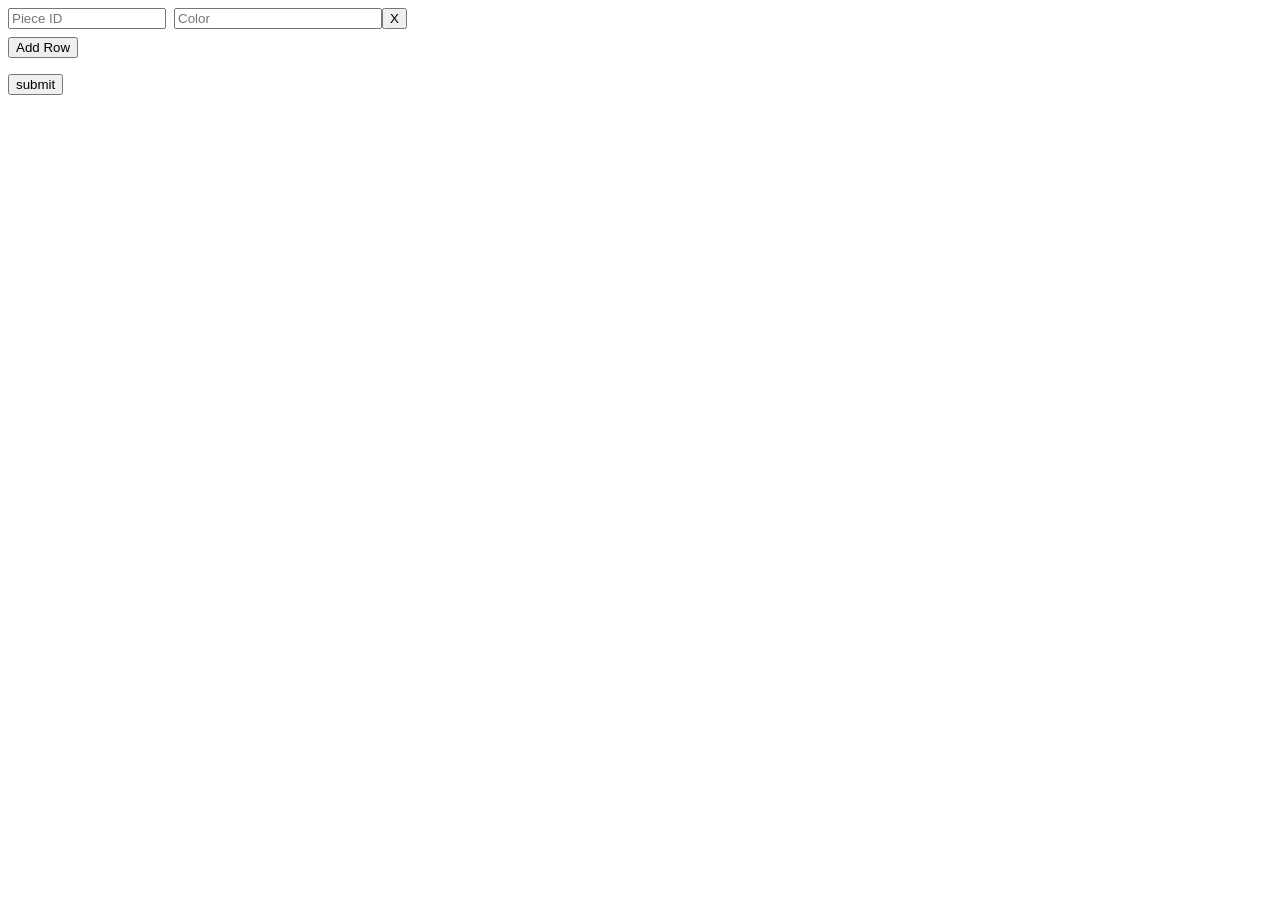
==== static/index.html @ b463d8c3 "Basic frontend" ====
<!DOCTYPE html>
<html lang="en">

<head>
	<meta charset="UTF-8">
	<meta name="viewport" content="width=device-width, initial-scale=1.0">
	<title>BrickIntersect</title>
	<link rel="stylesheet" type="text/css" href="style.css">
	<script src="app.js" defer></script>
</head>

<body>
	<div>
		<form method="POST" action="/query" id="piece-form">
			<div id="rows-container">
				<div class="row">
					<input class="piece-id-field" name="piece_ids" type="number" placeholder="Piece ID" required
						autocomplete="off">
					<div class="color-field-container">
						<input class="color-input" name="colors" type="text" placeholder="Color" required
							autocomplete="off">
						<div class="suggestions" role="listbox" aria-label="Suggestions"></div>
					</div>
					<button type="button" class="remove-row" style="margin-left: 8px;">X</button>
				</div>
			</div>
			<button type="button" id="add-row">Add Row</button>
			<input type="submit" value="submit" style="display: block; margin-top: 16px;">
		</form>
	</div>
</body>

</html>
---- static/style.css ----
.row {
	display: flex;
	align-items: center;
	margin-bottom: 8px;
}

.piece-id-field {
	width: 150px;
}

.color-field-container {
	position: relative;
	display: inline-flex;
	flex-direction: column;
	width: 200px;
	margin-left: 8px;
}

.color-input {
	width: 100%;
}

.suggestions {
	position: absolute;
	top: calc(100% + 4px);
	left: 0;
	right: 0;
	border: 1px solid #ccc;
	background: #fff;
	z-index: 10;
	display: none;
	max-height: 180px;
	overflow-y: auto;
	min-height: 32px;
}

.suggestions.open {
	display: block;
}

.suggestion-item {
	width: 100%;
	border: 0;
	background: transparent;
	text-align: left;
	padding: 6px 8px;
	cursor: pointer;
	display: flex;
	align-items: center;
	gap: 8px;
}

.color-preview {
	width: 16px;
	height: 16px;
	border: 1px solid #999;
	border-radius: 2px;
	flex-shrink: 0;
}

.suggestion-item:hover {
	background: #e8f0fe;
}

.suggestion-item.active {
	background: #d2e3fc;
}

.suggestion-item.empty {
	cursor: default;
	color: #666;
}
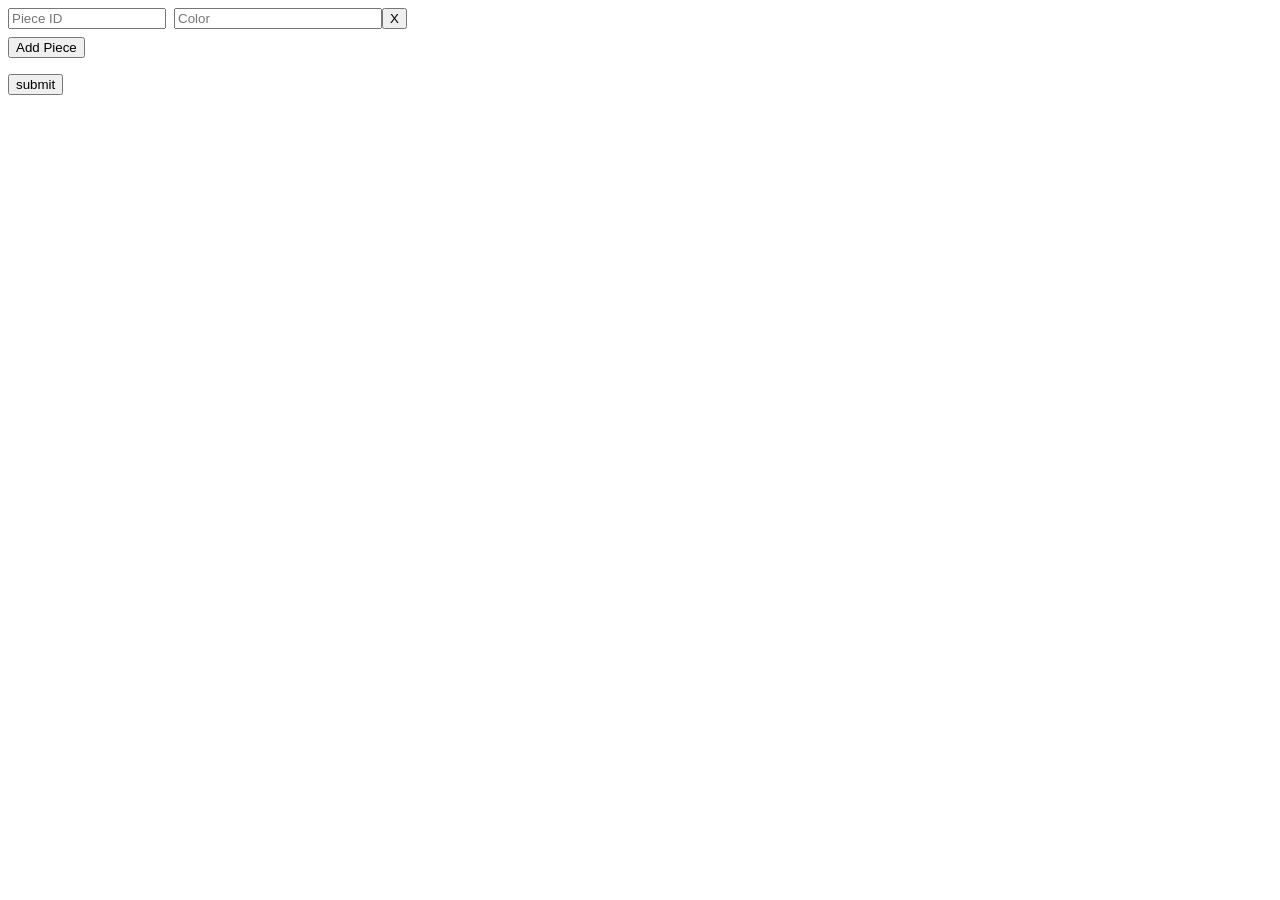
==== commit e58538a1: "Basic result page" ====
--- a/static/index.html
+++ b/static/index.html
@@ -7,6 +7,7 @@
 	<title>BrickIntersect</title>
 	<link rel="stylesheet" type="text/css" href="style.css">
 	<script src="app.js" defer></script>
+	<link rel="icon" type="image/png" href="assets/favicon.png">
 </head>
 
 <body>
@@ -24,7 +25,7 @@
 					<button type="button" class="remove-row" style="margin-left: 8px;">X</button>
 				</div>
 			</div>
-			<button type="button" id="add-row">Add Row</button>
+			<button type="button" id="add-row">Add Piece</button>
 			<input type="submit" value="submit" style="display: block; margin-top: 16px;">
 		</form>
 	</div>
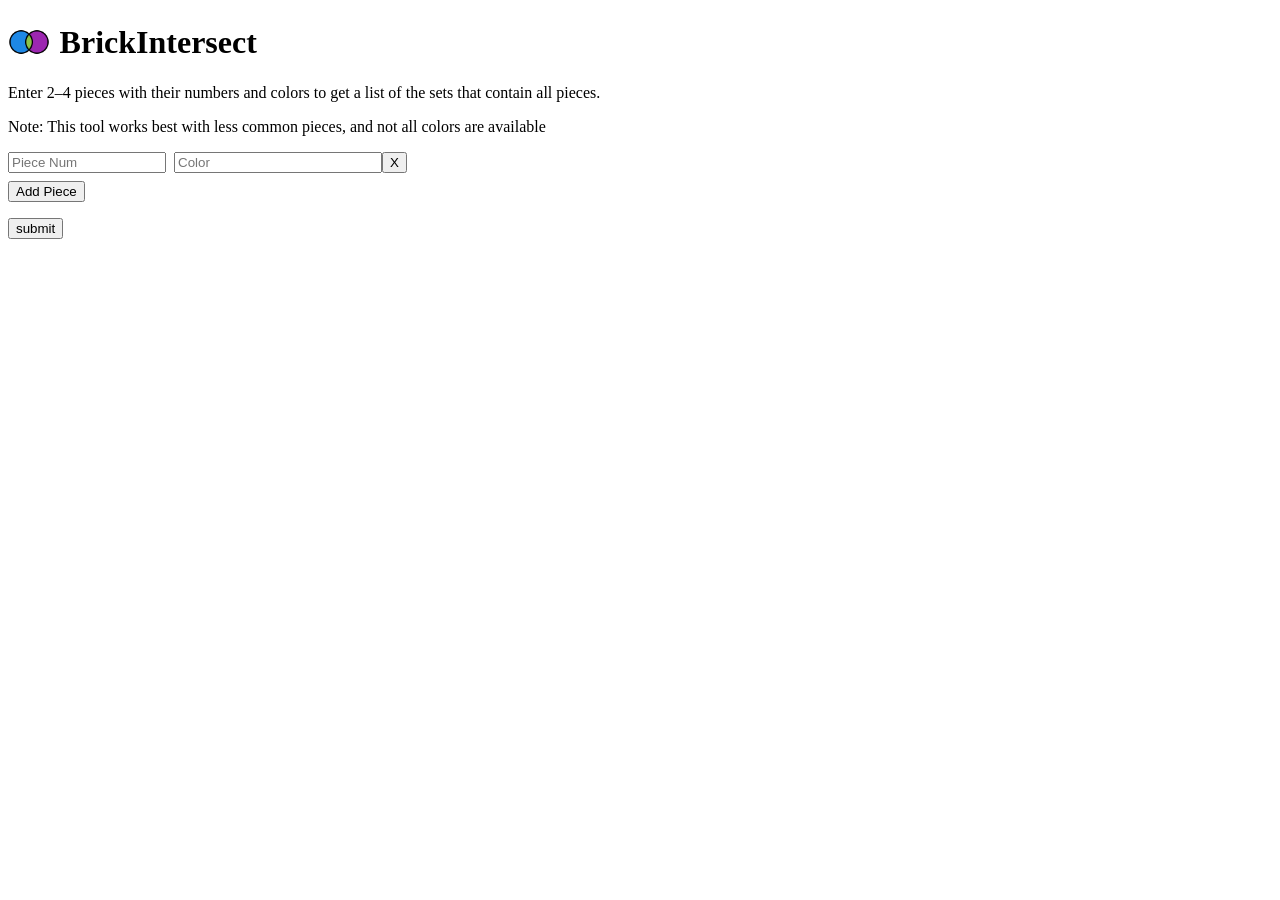
==== commit 5a2c3732: "Update pages" ====
--- a/static/index.html
+++ b/static/index.html
@@ -11,11 +11,14 @@
 </head>
 
 <body>
+	<h1><img src="assets/favicon.png" style="display: inline-block; vertical-align: -0.3em; height: 1.3em; margin-right: 10px;">BrickIntersect</h1>
+	<p>Enter 2–4 pieces with their numbers and colors to get a list of the sets that contain all pieces.</p>
+	<p>Note: This tool works best with less common pieces, and not all colors are available</p>
 	<div>
 		<form method="POST" action="/query" id="piece-form">
 			<div id="rows-container">
 				<div class="row">
-					<input class="piece-id-field" name="piece_ids" type="number" placeholder="Piece ID" required
+					<input class="piece-id-field" name="piece_ids" type="number" placeholder="Piece Num" required
 						autocomplete="off">
 					<div class="color-field-container">
 						<input class="color-input" name="colors" type="text" placeholder="Color" required
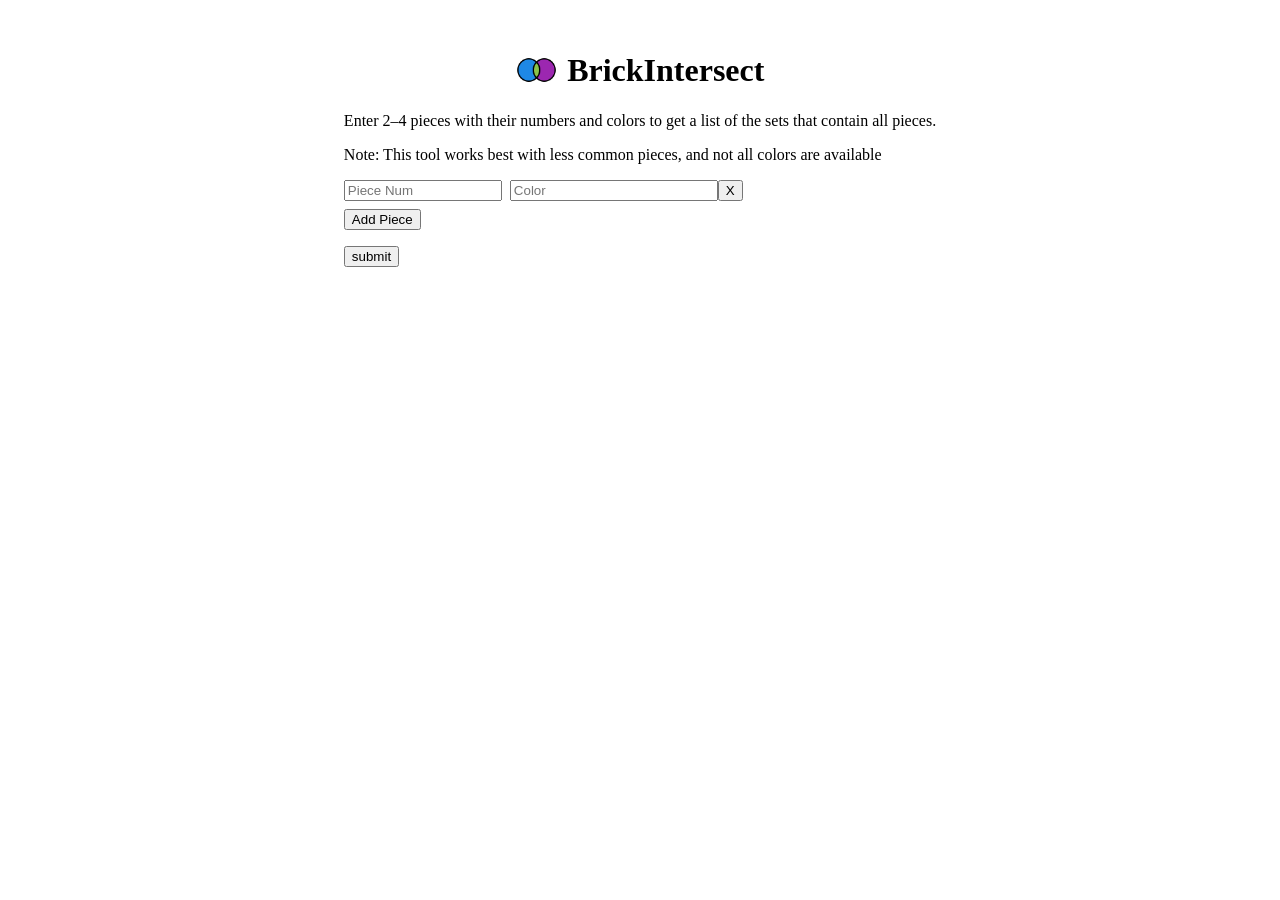
==== commit 599878df: "Center page contents" ====
--- a/static/index.html
+++ b/static/index.html
@@ -11,26 +11,32 @@
 </head>
 
 <body>
-	<h1><img src="assets/favicon.png" style="display: inline-block; vertical-align: -0.3em; height: 1.3em; margin-right: 10px;">BrickIntersect</h1>
-	<p>Enter 2–4 pieces with their numbers and colors to get a list of the sets that contain all pieces.</p>
-	<p>Note: This tool works best with less common pieces, and not all colors are available</p>
-	<div>
-		<form method="POST" action="/query" id="piece-form">
-			<div id="rows-container">
-				<div class="row">
-					<input class="piece-id-field" name="piece_ids" type="number" placeholder="Piece Num" required
-						autocomplete="off">
-					<div class="color-field-container">
-						<input class="color-input" name="colors" type="text" placeholder="Color" required
-							autocomplete="off">
-						<div class="suggestions" role="listbox" aria-label="Suggestions"></div>
+	<div class="container">
+		<div class="page-content">
+			<center>
+				<h1><img src="assets/favicon.png" style="display: inline-block; vertical-align: -0.3em; height: 1.3em; margin-right: 10px;">BrickIntersect</h1>
+			</center>
+			<p>Enter 2–4 pieces with their numbers and colors to get a list of the sets that contain all pieces.</p>
+			<p>Note: This tool works best with less common pieces, and not all colors are available</p>
+			<div>
+				<form method="POST" action="/query" id="piece-form">
+					<div id="rows-container">
+						<div class="row">
+							<input class="piece-id-field" name="piece_ids" type="number" placeholder="Piece Num" required
+								autocomplete="off">
+							<div class="color-field-container">
+								<input class="color-input" name="colors" type="text" placeholder="Color" required
+									autocomplete="off">
+								<div class="suggestions" role="listbox" aria-label="Suggestions"></div>
+							</div>
+							<button type="button" class="remove-row" style="margin-left: 8px;">X</button>
+						</div>
 					</div>
-					<button type="button" class="remove-row" style="margin-left: 8px;">X</button>
-				</div>
+					<button type="button" id="add-row">Add Piece</button>
+					<input type="submit" value="submit" style="display: block; margin-top: 16px;">
+				</form>
 			</div>
-			<button type="button" id="add-row">Add Piece</button>
-			<input type="submit" value="submit" style="display: block; margin-top: 16px;">
-		</form>
+		</div>
 	</div>
 </body>
 
--- a/static/style.css
+++ b/static/style.css
@@ -1,3 +1,23 @@
+
+.container {
+	width: 100%;
+	display: flex;
+	justify-content: center;
+}
+
+.page-content {
+	max-width: 800px;
+	margin: 0 auto;
+	padding: 20px;
+}
+
+@media (max-width: 600px) {
+	.page-content {
+		max-width: 100%;
+		padding: 20px;
+	}
+}
+
 .row {
 	display: flex;
 	align-items: center;
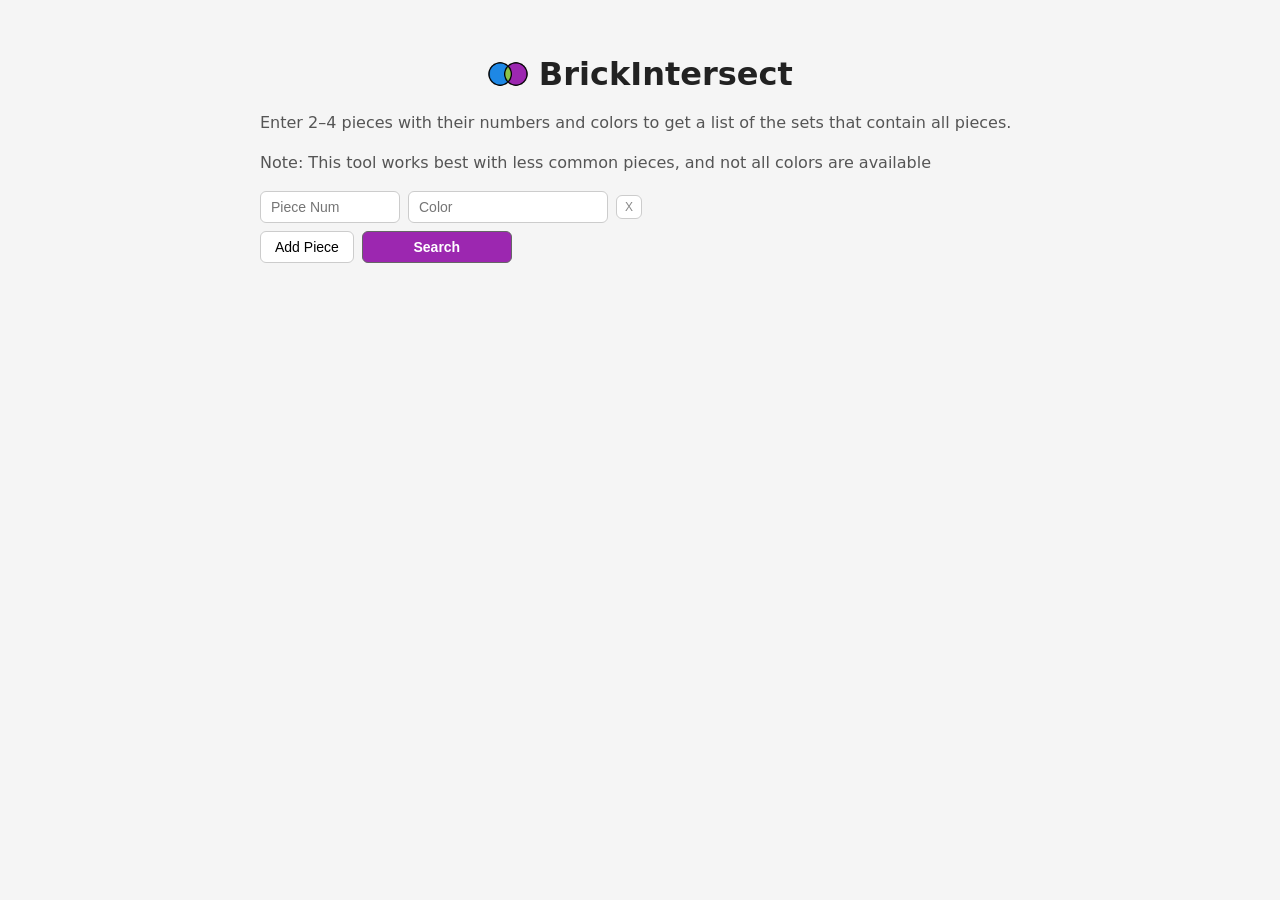
==== commit b1cd8321: "Better CSS" ====
--- a/static/index.html
+++ b/static/index.html
@@ -13,9 +13,7 @@
 <body>
 	<div class="container">
 		<div class="page-content">
-			<center>
-				<h1><img src="assets/favicon.png" style="display: inline-block; vertical-align: -0.3em; height: 1.3em; margin-right: 10px;">BrickIntersect</h1>
-			</center>
+			<h1><img src="assets/favicon.png">BrickIntersect</h1>
 			<p>Enter 2–4 pieces with their numbers and colors to get a list of the sets that contain all pieces.</p>
 			<p>Note: This tool works best with less common pieces, and not all colors are available</p>
 			<div>
@@ -29,11 +27,13 @@
 									autocomplete="off">
 								<div class="suggestions" role="listbox" aria-label="Suggestions"></div>
 							</div>
-							<button type="button" class="remove-row" style="margin-left: 8px;">X</button>
+							<button type="button" class="remove-row">X</button>
 						</div>
 					</div>
-					<button type="button" id="add-row">Add Piece</button>
-					<input type="submit" value="submit" style="display: block; margin-top: 16px;">
+					<div style="display: flex; gap: 8px; margin-top: 8px;">
+						<button type="button" id="add-row">Add Piece</button>
+						<button type="submit" class="btn-primary">Search</button>
+					</div>
 				</form>
 			</div>
 		</div>
--- a/static/style.css
+++ b/static/style.css
@@ -1,3 +1,13 @@
+*, *::before, *::after {
+	box-sizing: border-box;
+}
+
+body {
+	font-family: system-ui, -apple-system, sans-serif;
+	background: #f5f5f5;
+	color: #222;
+	margin: 0;
+}
 
 .container {
 	width: 100%;
@@ -7,25 +17,88 @@
 
 .page-content {
 	max-width: 800px;
-	margin: 0 auto;
-	padding: 20px;
-}
-
-@media (max-width: 600px) {
-	.page-content {
-		max-width: 100%;
-		padding: 20px;
-	}
-}
+	width: 100%;
+	padding: 32px 20px;
+}
+
+h1 {
+	text-align: center;
+	font-size: 2rem;
+	margin-bottom: 16px;
+}
+
+h1 img {
+	display: inline-block;
+	vertical-align: -0.3em;
+	height: 1.3em;
+	margin-right: 10px;
+}
+
+p {
+	color: #555;
+	line-height: 1.5;
+}
+
+/* Inputs */
+
+input[type="number"],
+input[type="text"] {
+	border: 1px solid #ccc;
+	border-radius: 6px;
+	padding: 7px 10px;
+	font-size: 14px;
+	outline: none;
+	transition: border-color 0.15s;
+}
+
+input[type="number"]:focus,
+input[type="text"]:focus {
+	border-color: #e8a000;
+}
+
+/* Buttons */
+
+button {
+	border: 1px solid #ccc;
+	border-radius: 6px;
+	padding: 7px 14px;
+	background: #fff;
+	font-size: 14px;
+	cursor: pointer;
+	transition: background 0.15s, border-color 0.15s;
+}
+
+button:hover {
+	background: #f0f0f0;
+	border-color: #aaa;
+}
+
+.btn-primary {
+	border: 1px solid #666666;
+	background: #9C27B0;
+	color: #fff;
+	padding: 7px 24px;
+	font-size: 14px;
+	font-weight: 600;
+	border-radius: 6px;
+	width: 150px;
+}
+
+.btn-primary:hover {
+	background: #e161f8;
+}
+
+/* Form rows */
 
 .row {
 	display: flex;
 	align-items: center;
+	gap: 8px;
 	margin-bottom: 8px;
 }
 
 .piece-id-field {
-	width: 150px;
+	width: 140px;
 }
 
 .color-field-container {
@@ -33,25 +106,33 @@
 	display: inline-flex;
 	flex-direction: column;
 	width: 200px;
-	margin-left: 8px;
 }
 
 .color-input {
 	width: 100%;
 }
+
+.remove-row {
+	color: #888;
+	padding: 4px 8px;
+	font-size: 12px;
+}
+
+/* Suggestions dropdown */
 
 .suggestions {
 	position: absolute;
 	top: calc(100% + 4px);
 	left: 0;
 	right: 0;
-	border: 1px solid #ccc;
+	border: 1px solid #ddd;
+	border-radius: 6px;
 	background: #fff;
 	z-index: 10;
 	display: none;
-	max-height: 180px;
+	max-height: 200px;
 	overflow-y: auto;
-	min-height: 32px;
+	box-shadow: 0 4px 12px rgba(0, 0, 0, 0.1);
 }
 
 .suggestions.open {
@@ -61,32 +142,77 @@
 .suggestion-item {
 	width: 100%;
 	border: 0;
+	border-radius: 0;
 	background: transparent;
 	text-align: left;
-	padding: 6px 8px;
+	padding: 7px 10px;
 	cursor: pointer;
 	display: flex;
 	align-items: center;
 	gap: 8px;
+	font-size: 14px;
+}
+
+.suggestion-item:hover {
+	background: #fef3d0;
+}
+
+.suggestion-item.active {
+	background: #fde9a0;
+}
+
+.suggestion-item.empty {
+	cursor: default;
+	color: #999;
 }
 
 .color-preview {
 	width: 16px;
 	height: 16px;
-	border: 1px solid #999;
-	border-radius: 2px;
+	border: 1px solid #ccc;
+	border-radius: 3px;
 	flex-shrink: 0;
 }
 
-.suggestion-item:hover {
-	background: #e8f0fe;
-}
-
-.suggestion-item.active {
-	background: #d2e3fc;
-}
-
-.suggestion-item.empty {
-	cursor: default;
-	color: #666;
-}+/* Results */
+
+.results-grid {
+	display: grid;
+	grid-template-columns: 1fr 1fr;
+	gap: 32px;
+}
+
+.result-card a {
+	text-decoration: none;
+	color: inherit;
+}
+
+.result-card a:hover h3 {
+	text-decoration: underline;
+}
+
+.result-card h3 {
+	margin: 0 0 8px;
+	font-size: 1rem;
+	white-space: nowrap;
+	overflow: hidden;
+	text-overflow: ellipsis;
+	text-align: center;
+}
+
+.result-card img {
+	width: 100%;
+	aspect-ratio: 1 / 1;
+	object-fit: contain;
+	border-radius: 6px;
+	background: #fff;
+}
+
+/* Mobile */
+
+@media (max-width: 600px) {
+	.results-grid {
+		grid-template-columns: 1fr;
+	}
+
+}
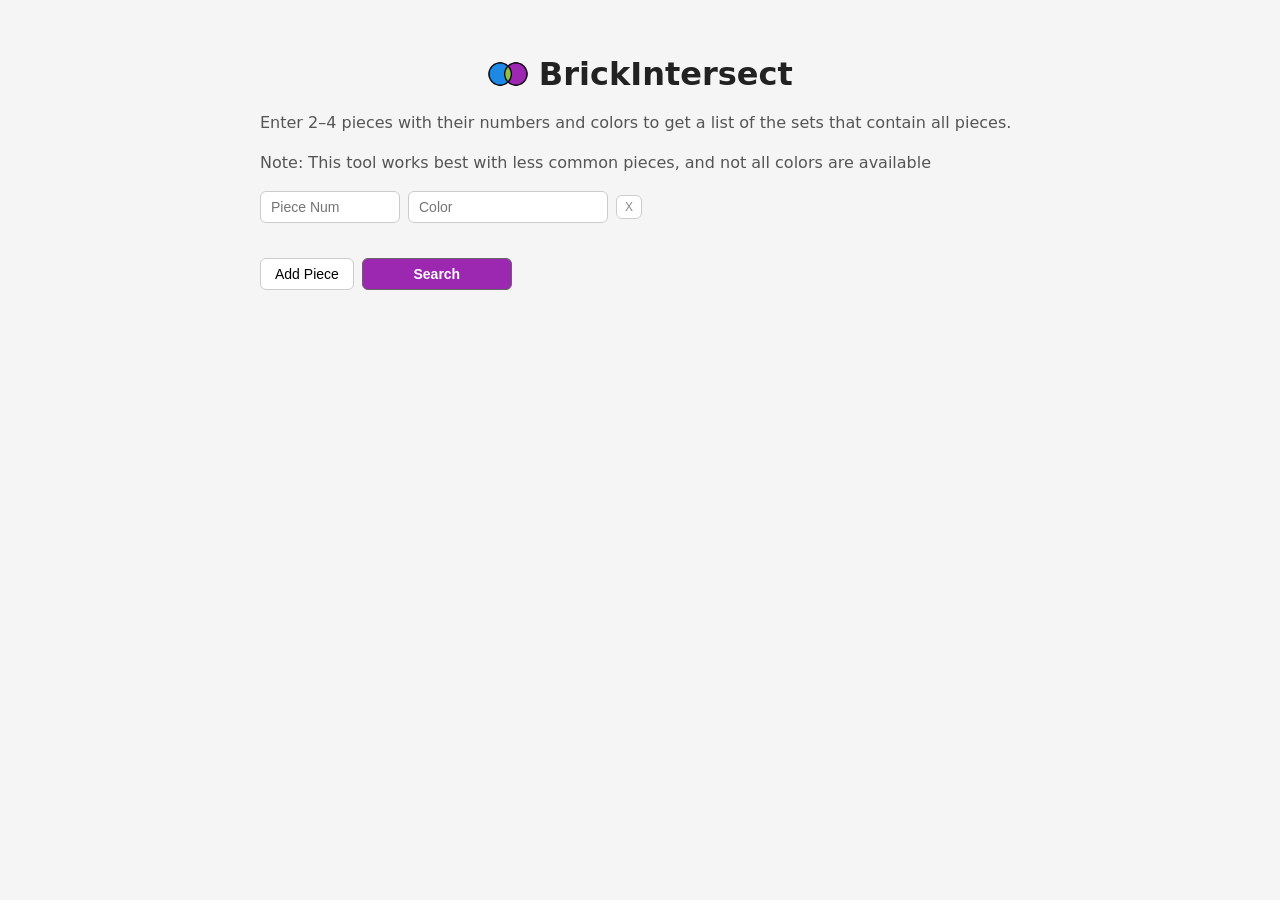
==== commit 9ae1b8bf: "Add back button to result page" ====
--- a/static/index.html
+++ b/static/index.html
@@ -30,6 +30,7 @@
 							<button type="button" class="remove-row">X</button>
 						</div>
 					</div>
+					<br>
 					<div style="display: flex; gap: 8px; margin-top: 8px;">
 						<button type="button" id="add-row">Add Piece</button>
 						<button type="submit" class="btn-primary">Search</button>
--- a/static/style.css
+++ b/static/style.css
@@ -74,6 +74,8 @@
 }
 
 .btn-primary {
+	display: inline-block;
+	text-decoration: none;
 	border: 1px solid #666666;
 	background: #9C27B0;
 	color: #fff;
@@ -82,6 +84,7 @@
 	font-weight: 600;
 	border-radius: 6px;
 	width: 150px;
+	cursor: pointer;
 }
 
 .btn-primary:hover {
@@ -176,10 +179,25 @@
 
 /* Results */
 
+.results-header {
+	display: flex;
+	align-items: center;
+	justify-content: space-between;
+	margin-bottom: 16px;
+}
+
+.results-header h2 {
+	margin: 0;
+}
+
 .results-grid {
 	display: grid;
 	grid-template-columns: 1fr 1fr;
 	gap: 32px;
+}
+
+.result-card {
+	min-width: 0;
 }
 
 .result-card a {
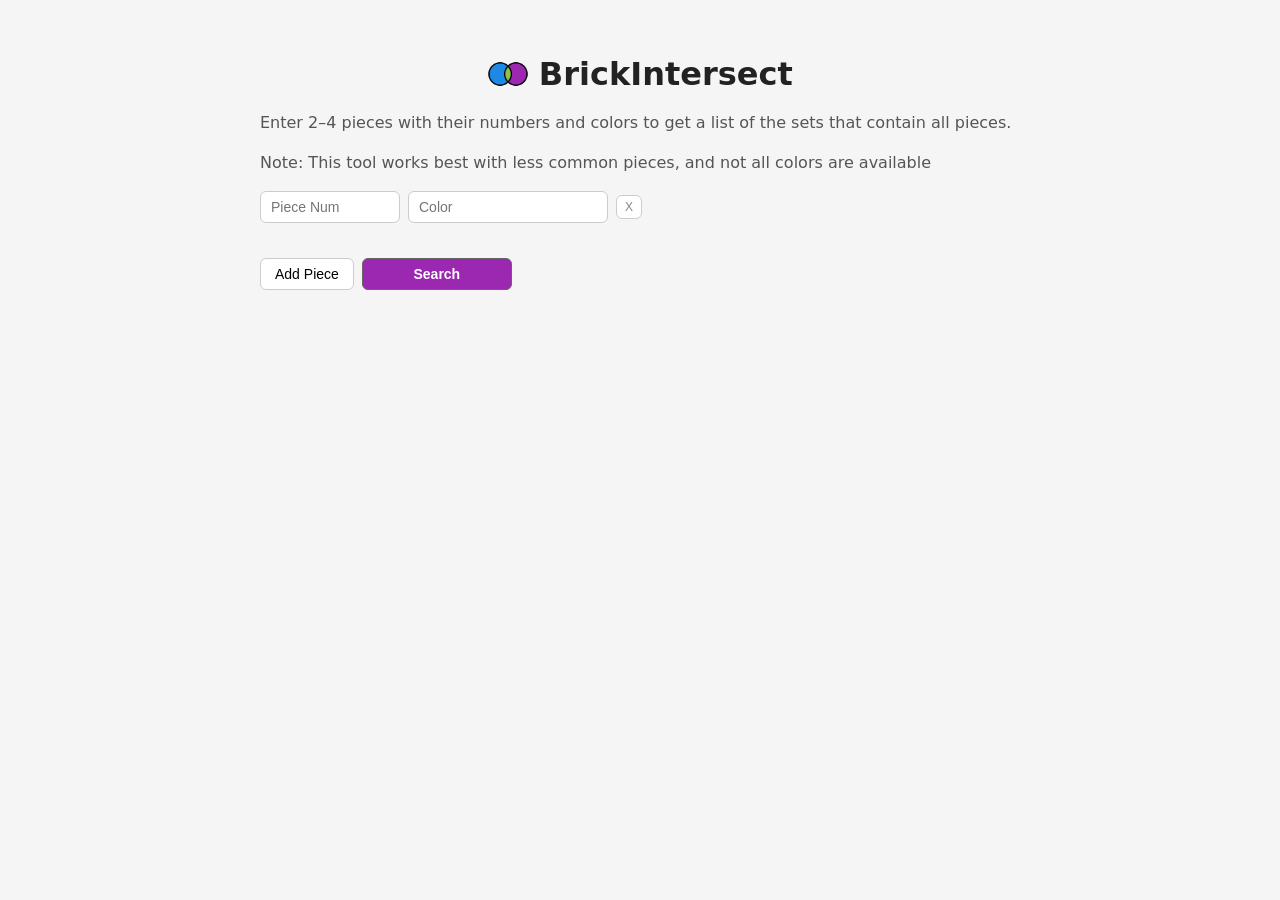
==== commit 08d75483: "Make logo a home link" ====
--- a/static/index.html
+++ b/static/index.html
@@ -13,7 +13,9 @@
 <body>
 	<div class="container">
 		<div class="page-content">
-			<h1><img src="assets/favicon.png">BrickIntersect</h1>
+			<a href="/" class="home-link">
+				<h1><img src="assets/favicon.png">BrickIntersect</h1>
+			</a>
 			<p>Enter 2–4 pieces with their numbers and colors to get a list of the sets that contain all pieces.</p>
 			<p>Note: This tool works best with less common pieces, and not all colors are available</p>
 			<div>
--- a/static/style.css
+++ b/static/style.css
@@ -177,6 +177,17 @@
 	flex-shrink: 0;
 }
 
+.error-image {
+	width: 65%;
+	border-radius: 6px;
+	margin-bottom: 25px;
+}
+
+.home-link {
+	text-decoration: none;
+	color: inherit;
+}
+
 /* Results */
 
 .results-header {
